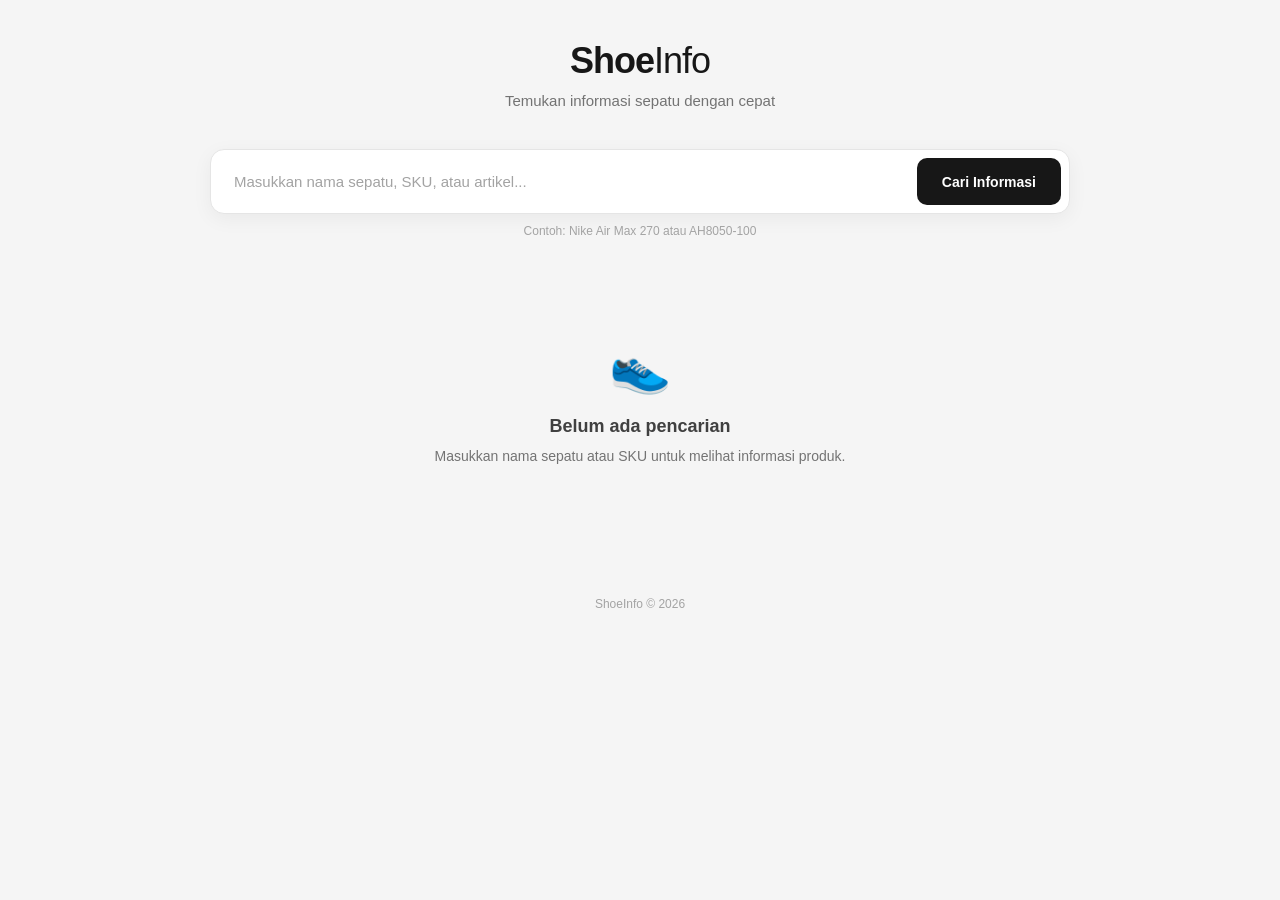
==== index.html @ 2fcb864f "Add AI search suggestions UI" ====
<!DOCTYPE html>
<html lang="id">
<head>
    <meta charset="UTF-8">

    <meta
        name="viewport"
        content="width=device-width, initial-scale=1.0"
    >

    <title>ShoeInfo - Informasi Sepatu</title>

    <link
        rel="stylesheet"
        href="style.css"
    >
</head>

<body>

    <main class="container">

        <!-- Header -->
        <header class="header">

            <div class="logo">
                Shoe<span>Info</span>
            </div>

            <p class="subtitle">
                Temukan informasi sepatu dengan cepat
            </p>

        </header>


        <!-- Search Section -->
        <section class="search-section">

            <div class="search-box">

                <input
                    type="text"
                    id="shoeInput"
                    placeholder="Masukkan nama sepatu, SKU, atau artikel..."
                    autocomplete="off"
                >

                <button
                    id="searchButton"
                    type="button"
                >
                    Cari Informasi
                </button>

            </div>


            <!-- Search Suggestions -->
            <div
                id="suggestionsSection"
                class="suggestions-section hidden"
            >

                <p class="suggestions-title">
                    Rekomendasi pencarian
                </p>

                <div
                    id="suggestionsList"
                    class="suggestions-list"
                >
                </div>

            </div>


            <p class="search-hint">
                Contoh: Nike Air Max 270 atau AH8050-100
            </p>

        </section>


        <!-- Loading -->
        <div
            id="loading"
            class="loading hidden"
        >

            <div class="spinner"></div>

            <p>
                Mencari informasi...
            </p>

        </div>


        <!-- Result -->
        <section
            id="resultSection"
            class="result-section hidden"
        >

            <!-- Product Title -->
            <div class="product-header">

                <p class="result-label">
                    HASIL PENCARIAN
                </p>

                <h1 id="productName">
                    -
                </h1>

            </div>


            <!-- Keunggulan -->
            <article class="info-card">

                <div class="card-icon">
                    ★
                </div>

                <div class="card-content">

                    <h2>
                        Keunggulan
                    </h2>

                    <ul id="advantages">
                    </ul>

                </div>

            </article>


            <!-- Bahan -->
            <article class="info-card">

                <div class="card-icon">
                    ◈
                </div>

                <div class="card-content">

                    <h2>
                        Bahan
                    </h2>

                    <ul id="materials">
                    </ul>

                </div>

            </article>


            <!-- Fungsi -->
            <article class="info-card">

                <div class="card-icon">
                    ◎
                </div>

                <div class="card-content">

                    <h2>
                        Fungsi
                    </h2>

                    <ul id="functions">
                    </ul>

                </div>

            </article>


            <!-- Source -->
            <div class="source-info">

                <span>
                    ⓘ
                </span>

                <p>
                    Informasi produk dapat berasal dari database ShoeInfo
                    atau dibuat menggunakan AI Gemini ketika informasi
                    belum tersedia di database.
                </p>

            </div>

        </section>


        <!-- Empty State -->
        <section
            id="emptyState"
            class="empty-state"
        >

            <div class="empty-icon">
                👟
            </div>

            <h2>
                Belum ada pencarian
            </h2>

            <p>
                Masukkan nama sepatu atau SKU untuk melihat
                informasi produk.
            </p>

        </section>


        <!-- Footer -->
        <footer class="footer">

            <p>
                ShoeInfo © 2026
            </p>

        </footer>

    </main>


    <script src="script.js"></script>

</body>
</html>
---- style.css ----
/* ================================
   RESET
================================ */

* {
    margin: 0;
    padding: 0;
    box-sizing: border-box;
}


/* ================================
   BODY
================================ */

body {
    font-family: Arial, Helvetica, sans-serif;

    background: #f5f5f5;

    color: #171717;

    min-height: 100vh;
}


/* ================================
   CONTAINER
================================ */

.container {
    width: 100%;
    max-width: 900px;

    margin: 0 auto;

    padding: 40px 20px;
}


/* ================================
   HEADER
================================ */

.header {
    text-align: center;

    margin-bottom: 40px;
}


.logo {
    font-size: 36px;

    font-weight: 800;

    letter-spacing: -1px;
}


.logo span {
    font-weight: 400;
}


.subtitle {
    margin-top: 10px;

    color: #737373;

    font-size: 15px;
}


/* ================================
   SEARCH
================================ */

.search-section {
    margin-bottom: 30px;
}


.search-box {
    display: flex;

    gap: 10px;

    background: white;

    padding: 8px;

    border-radius: 14px;

    border: 1px solid #e5e5e5;

    box-shadow: 0 5px 20px rgba(0, 0, 0, 0.05);
}


.search-box input {
    flex: 1;

    border: none;

    outline: none;

    padding: 15px;

    font-size: 15px;

    background: transparent;

    color: #171717;
}


.search-box input::placeholder {
    color: #a3a3a3;
}


.search-box button {
    border: none;

    background: #171717;

    color: white;

    padding: 0 25px;

    border-radius: 10px;

    font-size: 14px;

    font-weight: 600;

    cursor: pointer;

    transition: 0.2s;
}


.search-box button:hover {
    background: #333333;
}


.search-box button:active {
    transform: scale(0.98);
}


.search-hint {
    text-align: center;

    margin-top: 10px;

    font-size: 12px;

    color: #a3a3a3;
}


/* ================================
   LOADING
================================ */

.loading {
    text-align: center;

    padding: 40px 0;

    color: #737373;
}


.spinner {
    width: 30px;

    height: 30px;

    border: 3px solid #e5e5e5;

    border-top: 3px solid #171717;

    border-radius: 50%;

    margin: 0 auto 15px;

    animation: spin 0.8s linear infinite;
}


@keyframes spin {

    from {
        transform: rotate(0deg);
    }

    to {
        transform: rotate(360deg);
    }

}


/* ================================
   RESULT
================================ */

.result-section {
    margin-top: 30px;
}


.product-header {
    margin-bottom: 20px;

    padding: 10px 5px;
}


.result-label {
    font-size: 11px;

    font-weight: 700;

    letter-spacing: 1px;

    color: #737373;

    margin-bottom: 8px;
}


.product-header h1 {
    font-size: 28px;

    line-height: 1.2;
}


/* ================================
   INFO CARD
================================ */

.info-card {
    display: flex;

    gap: 20px;

    background: white;

    border: 1px solid #e5e5e5;

    border-radius: 16px;

    padding: 25px;

    margin-bottom: 15px;

    box-shadow: 0 4px 15px rgba(0, 0, 0, 0.04);
}


.card-icon {
    flex-shrink: 0;

    width: 45px;

    height: 45px;

    display: flex;

    align-items: center;

    justify-content: center;

    border-radius: 12px;

    background: #f5f5f5;

    font-size: 20px;
}


.card-content {
    flex: 1;
}


.card-content h2 {
    font-size: 18px;

    margin-bottom: 15px;
}


.card-content ul {
    list-style: none;
}


.card-content li {
    position: relative;

    padding-left: 20px;

    margin-bottom: 10px;

    color: #525252;

    line-height: 1.6;

    font-size: 14px;
}


.card-content li::before {
    content: "•";

    position: absolute;

    left: 0;

    color: #171717;

    font-weight: bold;
}


/* ================================
   SOURCE INFO
================================ */

.source-info {
    display: flex;

    gap: 10px;

    align-items: flex-start;

    margin-top: 20px;

    padding: 15px;

    border-radius: 10px;

    background: #fafafa;

    color: #737373;

    font-size: 12px;

    line-height: 1.5;
}


/* ================================
   EMPTY STATE
================================ */

.empty-state {
    text-align: center;

    padding: 70px 20px;

    color: #737373;
}


.empty-icon {
    font-size: 50px;

    margin-bottom: 20px;
}


.empty-state h2 {
    font-size: 18px;

    color: #404040;

    margin-bottom: 8px;
}


.empty-state p {
    font-size: 14px;

    line-height: 1.6;
}


/* ================================
   FOOTER
================================ */

.footer {
    text-align: center;

    margin-top: 60px;

    color: #a3a3a3;

    font-size: 12px;
}


/* ================================
   UTILITY
================================ */

.hidden {
    display: none !important;
}


/* ================================
   RESPONSIVE
================================ */

@media (max-width: 600px) {

    .container {
        padding: 25px 15px;
    }


    .logo {
        font-size: 30px;
    }


    .search-box {
        flex-direction: column;

        padding: 8px;
    }


    .search-box input {
        padding: 14px 12px;
    }


    .search-box button {
        height: 48px;

        width: 100%;
    }


    .info-card {
        padding: 20px;

        gap: 15px;
    }


    .card-icon {
        width: 40px;

        height: 40px;
    }


    .product-header h1 {
        font-size: 24px;
    }

}
/* ================================
   SEARCH SUGGESTIONS
================================ */

.suggestions {
    background: white;

    border: 1px solid #e5e5e5;

    border-radius: 14px;

    margin-top: 8px;

    padding: 8px;

    box-shadow: 0 8px 25px rgba(0, 0, 0, 0.06);
}


.suggestion-title {
    padding: 10px 12px 8px;

    font-size: 12px;

    font-weight: 600;

    color: #737373;
}


.suggestion-item {
    width: 100%;

    display: block;

    text-align: left;

    border: none;

    background: transparent;

    padding: 12px;

    border-radius: 10px;

    font-size: 14px;

    color: #171717;

    cursor: pointer;

    transition: 0.2s;
}


.suggestion-item:hover {
    background: #f5f5f5;
}


.suggestion-item:active {
    transform: scale(0.99);
}
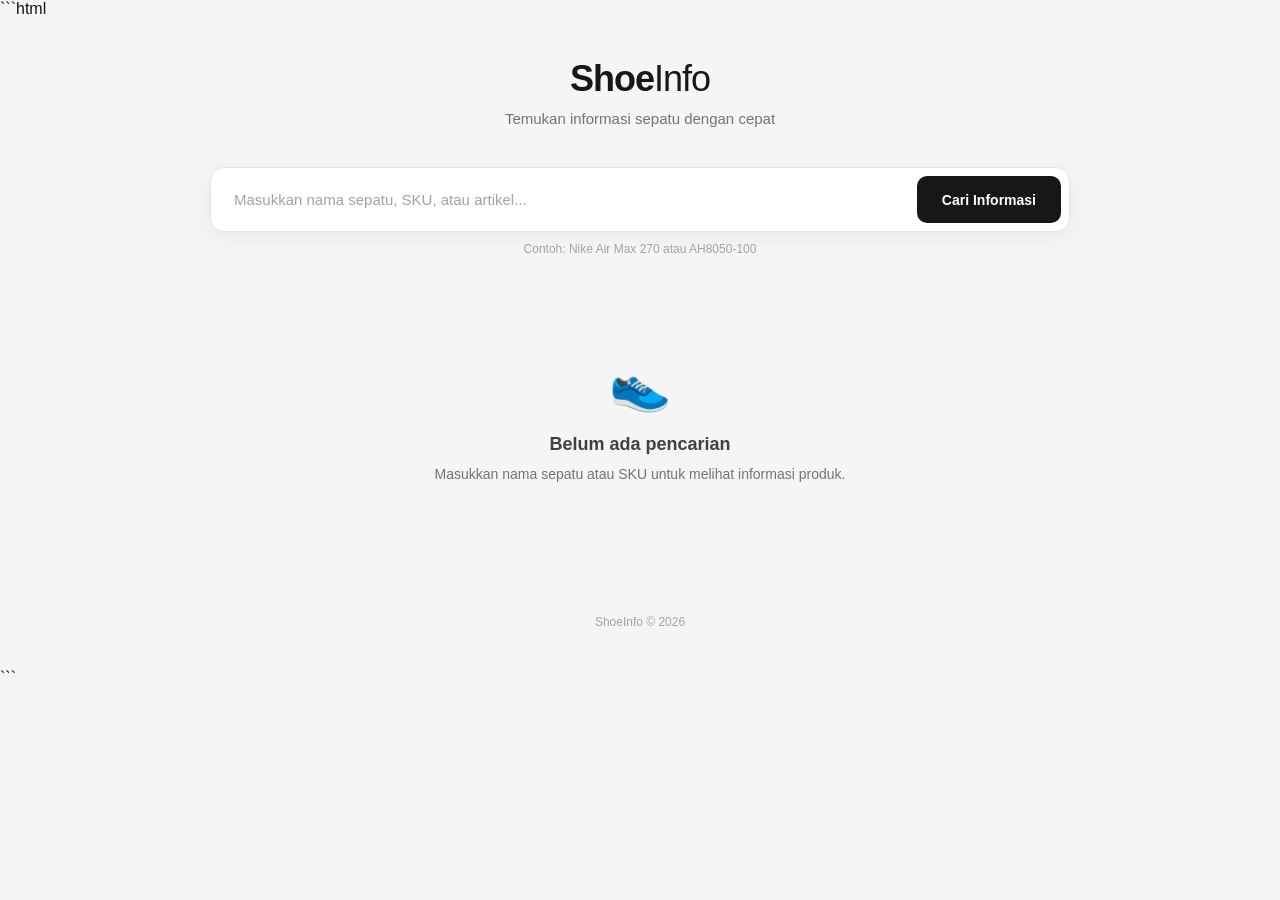
==== commit cb9c6ddb: "Update search suggestions layout" ====
--- a/index.html
+++ b/index.html
@@ -1,6 +1,9 @@
+```html
 <!DOCTYPE html>
 <html lang="id">
+
 <head>
+
     <meta charset="UTF-8">
 
     <meta
@@ -14,13 +17,19 @@
         rel="stylesheet"
         href="style.css"
     >
+
 </head>
 
+
 <body>
 
     <main class="container">
 
-        <!-- Header -->
+
+        <!-- ================================
+             HEADER
+        ================================= -->
+
         <header class="header">
 
             <div class="logo">
@@ -34,8 +43,13 @@
         </header>
 
 
-        <!-- Search Section -->
+        <!-- ================================
+             SEARCH SECTION
+        ================================= -->
+
         <section class="search-section">
+
+            <!-- SEARCH BOX -->
 
             <div class="search-box">
 
@@ -56,24 +70,19 @@
             </div>
 
 
-            <!-- Search Suggestions -->
+            <!-- ================================
+                 SEARCH SUGGESTIONS
+                 Digunakan oleh script.js
+            ================================= -->
+
             <div
-                id="suggestionsSection"
-                class="suggestions-section hidden"
+                id="suggestions"
+                class="suggestions hidden"
             >
-
-                <p class="suggestions-title">
-                    Rekomendasi pencarian
-                </p>
-
-                <div
-                    id="suggestionsList"
-                    class="suggestions-list"
-                >
-                </div>
-
-            </div>
-
+            </div>
+
+
+            <!-- SEARCH HINT -->
 
             <p class="search-hint">
                 Contoh: Nike Air Max 270 atau AH8050-100
@@ -82,7 +91,10 @@
         </section>
 
 
-        <!-- Loading -->
+        <!-- ================================
+             LOADING
+        ================================= -->
+
         <div
             id="loading"
             class="loading hidden"
@@ -97,13 +109,18 @@
         </div>
 
 
-        <!-- Result -->
+        <!-- ================================
+             RESULT SECTION
+        ================================= -->
+
         <section
             id="resultSection"
             class="result-section hidden"
         >
 
-            <!-- Product Title -->
+
+            <!-- PRODUCT TITLE -->
+
             <div class="product-header">
 
                 <p class="result-label">
@@ -117,7 +134,10 @@
             </div>
 
 
-            <!-- Keunggulan -->
+            <!-- ================================
+                 KEUNGGULAN
+            ================================= -->
+
             <article class="info-card">
 
                 <div class="card-icon">
@@ -138,7 +158,10 @@
             </article>
 
 
-            <!-- Bahan -->
+            <!-- ================================
+                 BAHAN
+            ================================= -->
+
             <article class="info-card">
 
                 <div class="card-icon">
@@ -159,7 +182,10 @@
             </article>
 
 
-            <!-- Fungsi -->
+            <!-- ================================
+                 FUNGSI
+            ================================= -->
+
             <article class="info-card">
 
                 <div class="card-icon">
@@ -180,7 +206,10 @@
             </article>
 
 
-            <!-- Source -->
+            <!-- ================================
+                 SOURCE INFO
+            ================================= -->
+
             <div class="source-info">
 
                 <span>
@@ -189,16 +218,20 @@
 
                 <p>
                     Informasi produk dapat berasal dari database ShoeInfo
-                    atau dibuat menggunakan AI Gemini ketika informasi
-                    belum tersedia di database.
+                    atau dibuat menggunakan AI Gemini apabila informasi
+                    produk belum tersedia di database.
                 </p>
 
             </div>
 
+
         </section>
 
 
-        <!-- Empty State -->
+        <!-- ================================
+             EMPTY STATE
+        ================================= -->
+
         <section
             id="emptyState"
             class="empty-state"
@@ -220,7 +253,10 @@
         </section>
 
 
-        <!-- Footer -->
+        <!-- ================================
+             FOOTER
+        ================================= -->
+
         <footer class="footer">
 
             <p>
@@ -229,10 +265,15 @@
 
         </footer>
 
+
     </main>
 
 
+    <!-- JAVASCRIPT -->
+
     <script src="script.js"></script>
 
 </body>
-</html>+
+</html>
+```
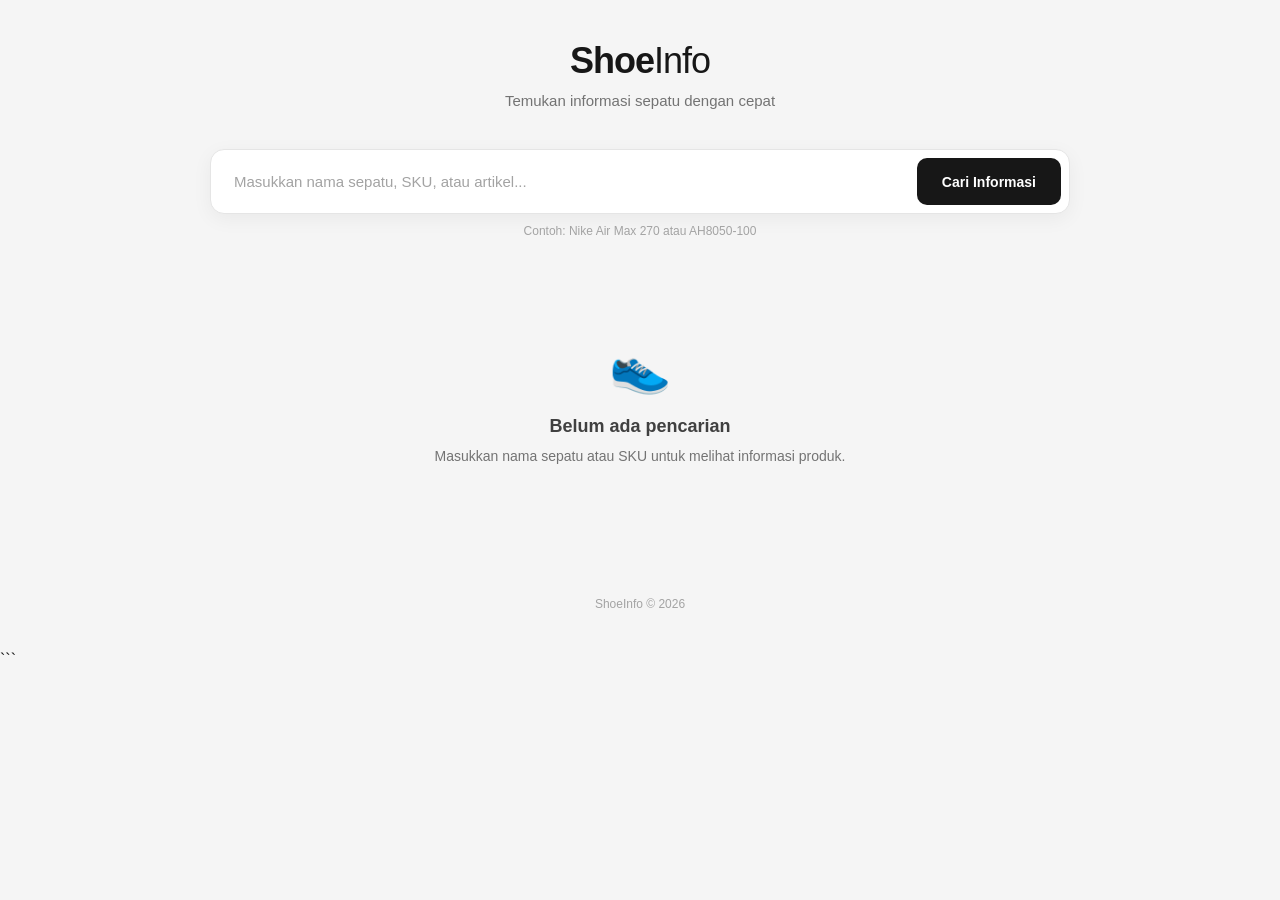
==== commit 9db5abc0: "Fix stray html text" ====
--- a/index.html
+++ b/index.html
@@ -1,4 +1,3 @@
-```html
 <!DOCTYPE html>
 <html lang="id">
 
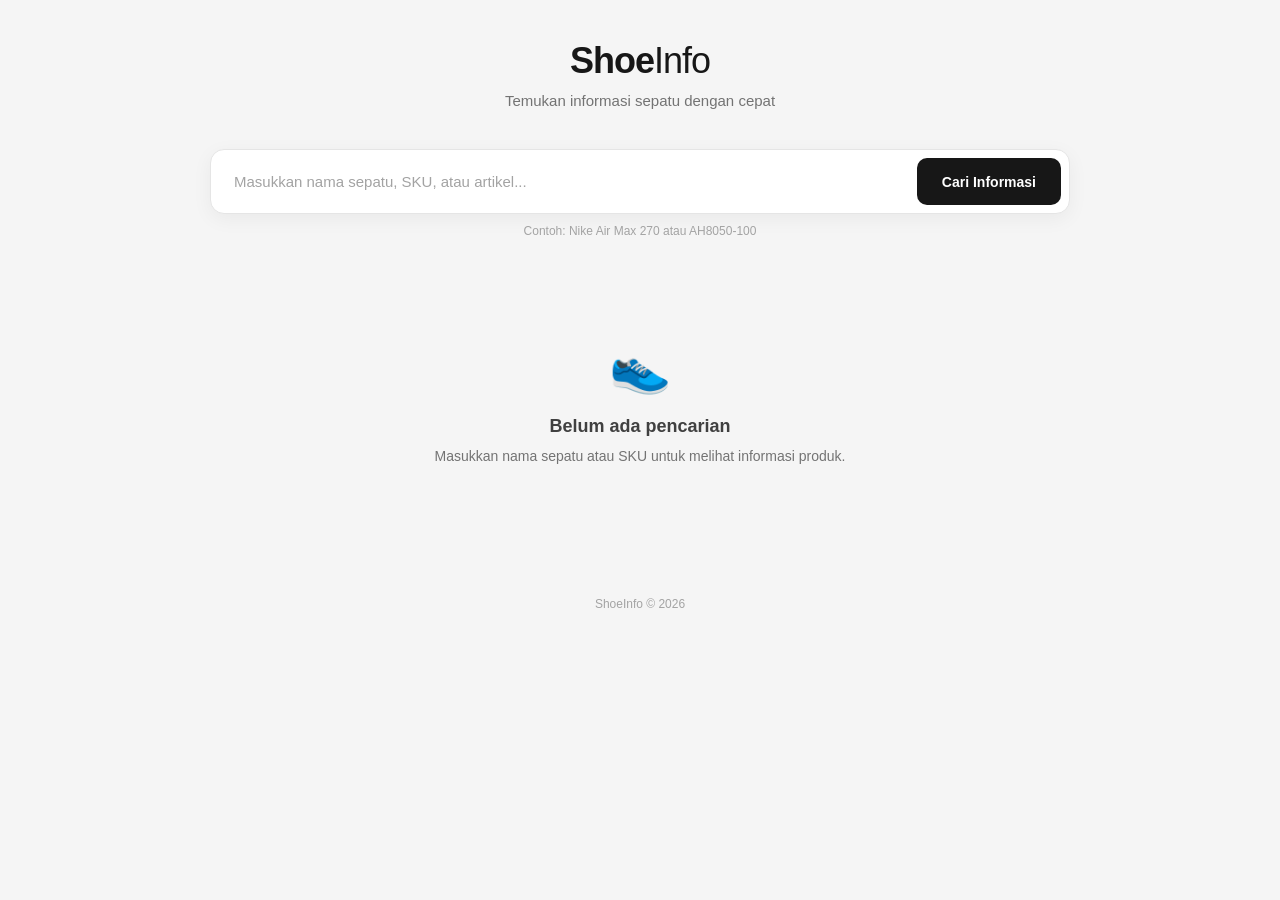
==== commit afb097b0: "Add EAN barcode auto search" ====
--- a/index.html
+++ b/index.html
@@ -47,6 +47,7 @@
         ================================= -->
 
         <section class="search-section">
+
 
             <!-- SEARCH BOX -->
 
@@ -130,6 +131,30 @@
                     -
                 </h1>
 
+
+                <!-- ================================
+                     TIPE DAN KATEGORI
+                ================================= -->
+
+                <div
+                    id="productLabels"
+                    class="product-labels hidden"
+                >
+
+                    <span
+                        id="shoeTypeLabel"
+                        class="product-badge"
+                    >
+                    </span>
+
+                    <span
+                        id="categoryLabel"
+                        class="product-badge"
+                    >
+                    </span>
+
+                </div>
+
             </div>
 
 
@@ -198,6 +223,33 @@
                     </h2>
 
                     <ul id="functions">
+                    </ul>
+
+                </div>
+
+            </article>
+
+
+            <!-- ================================
+                 TEKNOLOGI
+            ================================= -->
+
+            <article
+                id="technologiesCard"
+                class="info-card hidden"
+            >
+
+                <div class="card-icon">
+                    ⚙
+                </div>
+
+                <div class="card-content">
+
+                    <h2>
+                        Teknologi
+                    </h2>
+
+                    <ul id="technologies">
                     </ul>
 
                 </div>
@@ -274,5 +326,4 @@
 
 </body>
 
-</html>
-```
+</html>
--- a/style.css
+++ b/style.css
@@ -533,4 +533,57 @@
 
 .suggestion-item:active {
     transform: scale(0.99);
+}
+
+/* =====================================
+   BADGE TIPE DAN KATEGORI
+===================================== */
+
+.product-labels {
+    display: flex;
+    flex-wrap: wrap;
+    gap: 10px;
+    margin-top: 14px;
+}
+
+.product-badge {
+    display: inline-flex;
+    align-items: center;
+
+    padding: 8px 14px;
+
+    border-radius: 999px;
+
+    background: rgba(37, 99, 235, 0.1);
+
+    border: 1px solid rgba(37, 99, 235, 0.25);
+
+    color: #2563eb;
+
+    font-size: 13px;
+    font-weight: 600;
+
+    line-height: 1;
+}
+
+/* Sembunyikan badge yang tidak memiliki data */
+
+.product-badge.hidden {
+    display: none;
+}
+
+
+/* RESPONSIVE */
+
+@media (max-width: 480px) {
+
+    .product-labels {
+        gap: 8px;
+    }
+
+    .product-badge {
+        padding: 7px 12px;
+        font-size: 12px;
+    }
+
 }
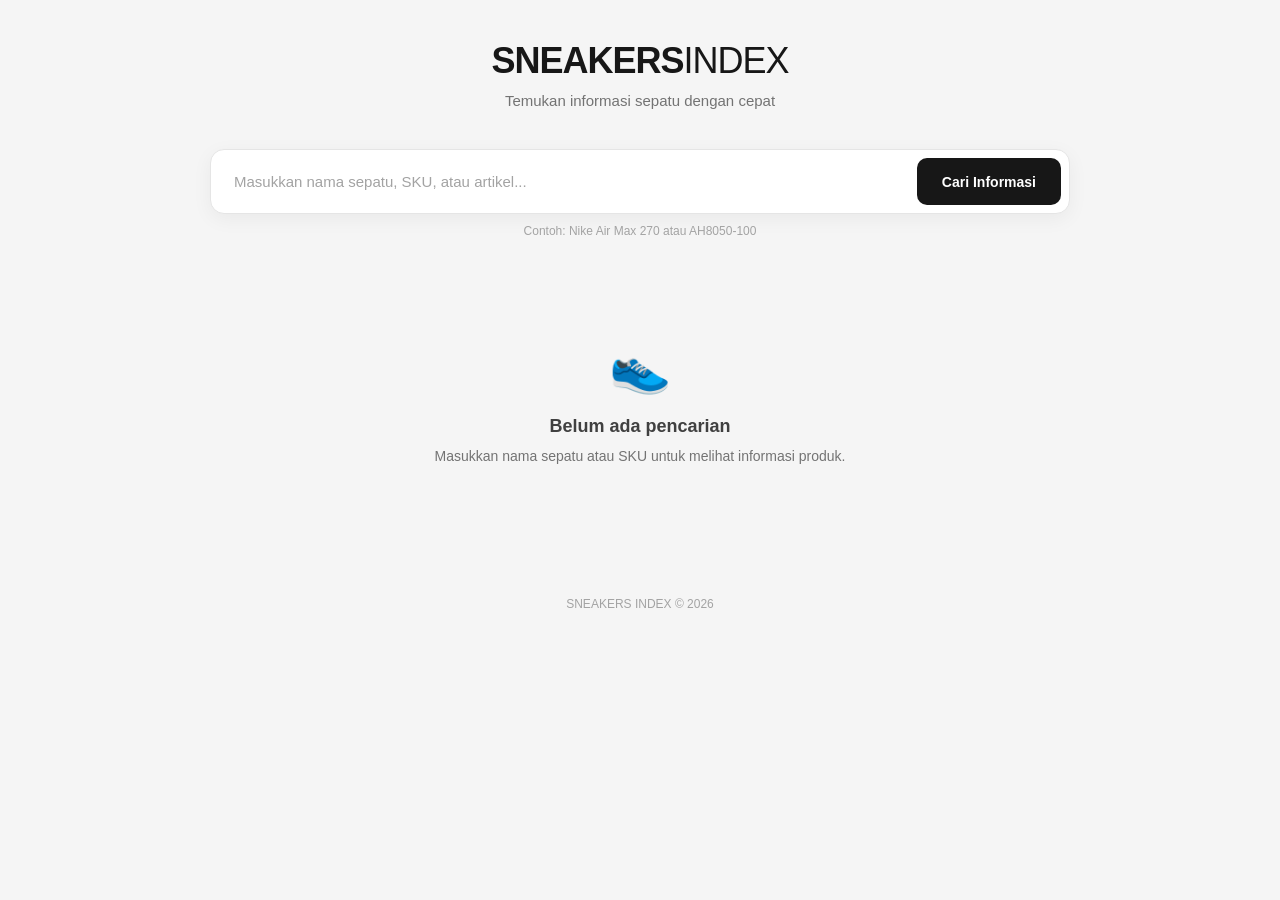
==== commit 27c738b5: "Rebrand ShoeInfo to Sneakers Index" ====
--- a/index.html
+++ b/index.html
@@ -10,7 +10,7 @@
         content="width=device-width, initial-scale=1.0"
     >
 
-    <title>ShoeInfo - Informasi Sepatu</title>
+    <title>SNEAKERS INDEX - Informasi Database Sneakers</title>
 
     <link
         rel="stylesheet"
@@ -32,7 +32,7 @@
         <header class="header">
 
             <div class="logo">
-                Shoe<span>Info</span>
+                SNEAKERS<span>INDEX</span>
             </div>
 
             <p class="subtitle">
@@ -131,6 +131,7 @@
                     -
                 </h1>
 
+                <div id="productColorway" class="product-colorway hidden"></div>
 
                 <!-- ================================
                      TIPE DAN KATEGORI
@@ -268,7 +269,7 @@
                 </span>
 
                 <p>
-                    Informasi produk dapat berasal dari database ShoeInfo
+                    Informasi produk dapat berasal dari database S
                     atau dibuat menggunakan AI Gemini apabila informasi
                     produk belum tersedia di database.
                 </p>
@@ -311,7 +312,7 @@
         <footer class="footer">
 
             <p>
-                ShoeInfo © 2026
+                SNEAKERS INDEX © 2026
             </p>
 
         </footer>
--- a/style.css
+++ b/style.css
@@ -586,4 +586,11 @@
         font-size: 12px;
     }
 
-}+}
+.product-colorway {
+    margin-top: 6px;
+    margin-bottom: 14px;
+    font-size: 0.9rem;
+    color: #666;
+    font-weight: 500;
+}
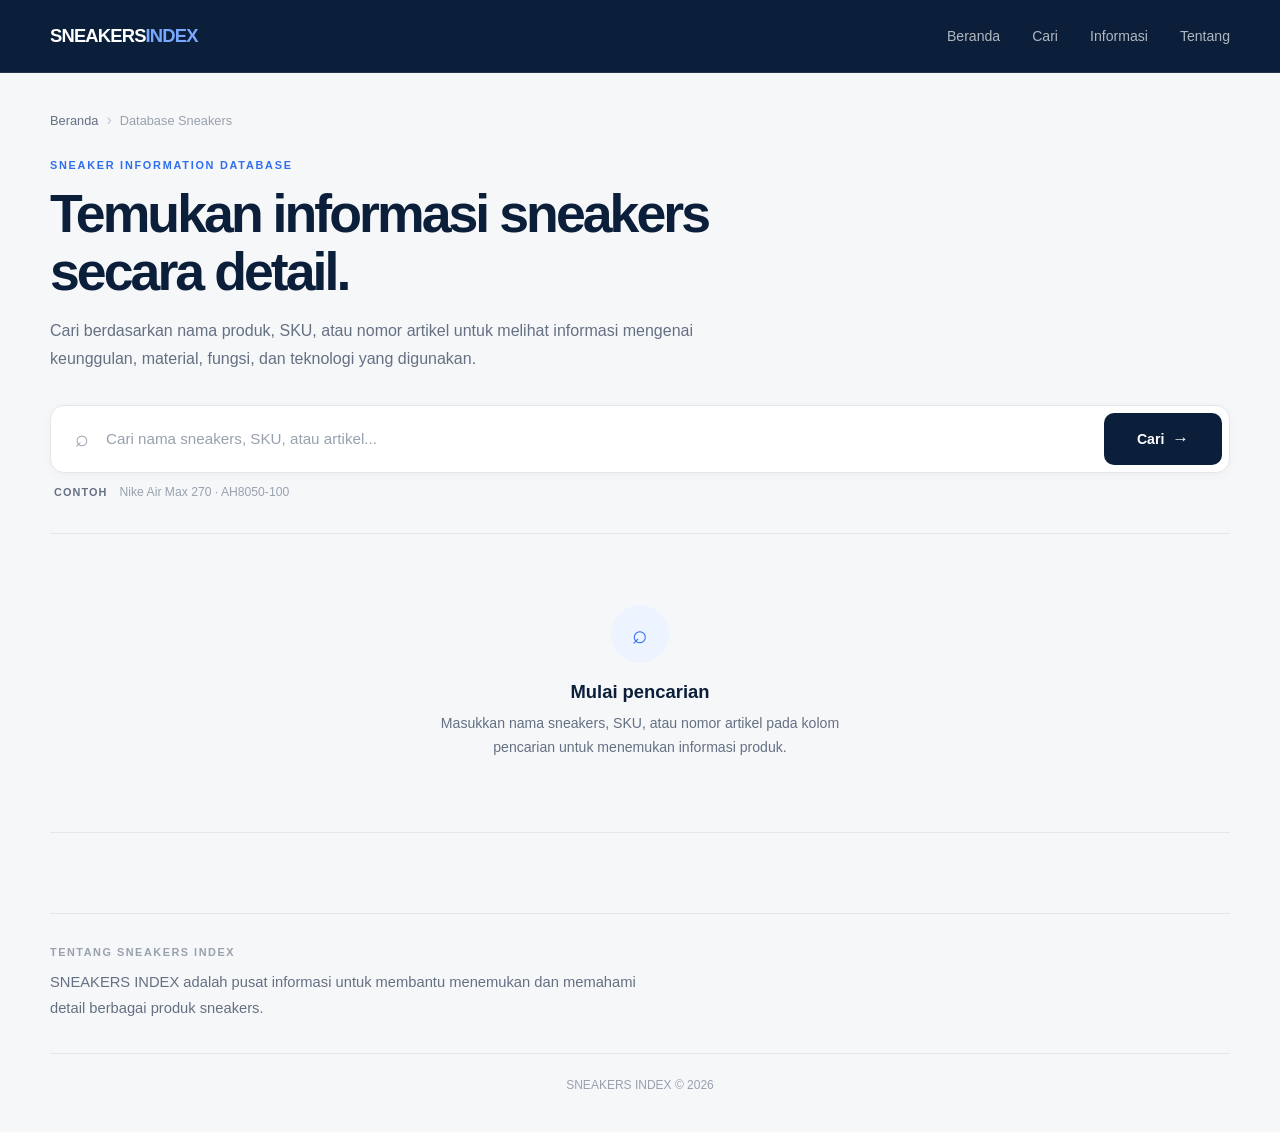
==== commit 7e6f2c16: "Fix sidebar accordion behavior" ====
--- a/index.html
+++ b/index.html
@@ -1,3 +1,4 @@
+
 <!DOCTYPE html>
 <html lang="id">
 
@@ -10,7 +11,14 @@
         content="width=device-width, initial-scale=1.0"
     >
 
-    <title>SNEAKERS INDEX - Informasi Database Sneakers</title>
+    <meta
+        name="description"
+        content="SNEAKERS INDEX - Pusat informasi dan database sneakers."
+    >
+
+    <title>
+        SNEAKERS INDEX - Database Informasi Sneakers
+    </title>
 
     <link
         rel="stylesheet"
@@ -22,58 +30,162 @@
 
 <body>
 
-    <main class="container">
-
-
-        <!-- ================================
-             HEADER
-        ================================= -->
-
-        <header class="header">
-
-            <div class="logo">
+
+    <!-- =========================================
+         NAVIGATION
+    ========================================== -->
+
+    <nav class="navbar">
+
+        <div class="nav-container">
+
+
+            <!-- LOGO -->
+
+            <a
+                href="#"
+                class="nav-logo"
+            >
                 SNEAKERS<span>INDEX</span>
+            </a>
+
+
+            <!-- DESKTOP NAVIGATION -->
+
+            <div class="nav-links">
+
+                <a href="#home">
+                    Beranda
+                </a>
+
+                <a href="#searchSection">
+                    Cari
+                </a>
+
+                <a href="#resultSection">
+                    Informasi
+                </a>
+
+                <a href="#about">
+                    Tentang
+                </a>
+
             </div>
 
-            <p class="subtitle">
-                Temukan informasi sepatu dengan cepat
+
+            <!-- MOBILE MENU BUTTON -->
+
+            <button
+                id="menuButton"
+                class="menu-button"
+                type="button"
+                aria-label="Buka menu navigasi"
+                aria-expanded="false"
+            >
+                ☰
+            </button>
+
+
+        </div>
+
+    </nav>
+
+
+    <!-- =========================================
+         MAIN CONTAINER
+    ========================================== -->
+
+    <main
+        id="home"
+        class="container"
+    >
+
+
+        <!-- =====================================
+             BREADCRUMB
+        ====================================== -->
+
+        <div class="breadcrumb">
+
+            <span>
+                Beranda
+            </span>
+
+            <span class="breadcrumb-separator">
+                ›
+            </span>
+
+            <span>
+                Database Sneakers
+            </span>
+
+        </div>
+
+
+        <!-- =====================================
+             HERO / INTRODUCTION
+        ====================================== -->
+
+        <header class="hero">
+
+            <p class="hero-label">
+                SNEAKER INFORMATION DATABASE
+            </p>
+
+            <h1>
+                Temukan informasi sneakers secara detail.
+            </h1>
+
+            <p class="hero-description">
+                Cari berdasarkan nama produk, SKU, atau nomor artikel
+                untuk melihat informasi mengenai keunggulan, material,
+                fungsi, dan teknologi yang digunakan.
             </p>
 
         </header>
 
 
-        <!-- ================================
+        <!-- =====================================
              SEARCH SECTION
-        ================================= -->
-
-        <section class="search-section">
+        ====================================== -->
+
+        <section
+            id="searchSection"
+            class="search-section"
+            aria-label="Pencarian sneakers"
+        >
 
 
             <!-- SEARCH BOX -->
 
             <div class="search-box">
+
+                <div class="search-icon">
+                    ⌕
+                </div>
 
                 <input
                     type="text"
                     id="shoeInput"
-                    placeholder="Masukkan nama sepatu, SKU, atau artikel..."
+                    placeholder="Cari nama sneakers, SKU, atau artikel..."
                     autocomplete="off"
+                    aria-label="Cari sneakers berdasarkan nama atau SKU"
                 >
 
                 <button
                     id="searchButton"
                     type="button"
                 >
-                    Cari Informasi
+                    Cari
+                    <span>
+                        →
+                    </span>
                 </button>
 
             </div>
 
 
-            <!-- ================================
-                 SEARCH SUGGESTIONS
-                 Digunakan oleh script.js
-            ================================= -->
+            <!-- SEARCH SUGGESTIONS -->
 
             <div
                 id="suggestions"
@@ -85,15 +197,22 @@
             <!-- SEARCH HINT -->
 
             <p class="search-hint">
-                Contoh: Nike Air Max 270 atau AH8050-100
-            </p>
+
+                <span>
+                    CONTOH
+                </span>
+
+                Nike Air Max 270 · AH8050-100
+
+            </p>
+
 
         </section>
 
 
-        <!-- ================================
+        <!-- =====================================
              LOADING
-        ================================= -->
+        ====================================== -->
 
         <div
             id="loading"
@@ -103,186 +222,15 @@
             <div class="spinner"></div>
 
             <p>
-                Mencari informasi...
+                Sedang mencari informasi sneakers...
             </p>
 
         </div>
 
 
-        <!-- ================================
-             RESULT SECTION
-        ================================= -->
-
-        <section
-            id="resultSection"
-            class="result-section hidden"
-        >
-
-
-            <!-- PRODUCT TITLE -->
-
-            <div class="product-header">
-
-                <p class="result-label">
-                    HASIL PENCARIAN
-                </p>
-
-                <h1 id="productName">
-                    -
-                </h1>
-
-                <div id="productColorway" class="product-colorway hidden"></div>
-
-                <!-- ================================
-                     TIPE DAN KATEGORI
-                ================================= -->
-
-                <div
-                    id="productLabels"
-                    class="product-labels hidden"
-                >
-
-                    <span
-                        id="shoeTypeLabel"
-                        class="product-badge"
-                    >
-                    </span>
-
-                    <span
-                        id="categoryLabel"
-                        class="product-badge"
-                    >
-                    </span>
-
-                </div>
-
-            </div>
-
-
-            <!-- ================================
-                 KEUNGGULAN
-            ================================= -->
-
-            <article class="info-card">
-
-                <div class="card-icon">
-                    ★
-                </div>
-
-                <div class="card-content">
-
-                    <h2>
-                        Keunggulan
-                    </h2>
-
-                    <ul id="advantages">
-                    </ul>
-
-                </div>
-
-            </article>
-
-
-            <!-- ================================
-                 BAHAN
-            ================================= -->
-
-            <article class="info-card">
-
-                <div class="card-icon">
-                    ◈
-                </div>
-
-                <div class="card-content">
-
-                    <h2>
-                        Bahan
-                    </h2>
-
-                    <ul id="materials">
-                    </ul>
-
-                </div>
-
-            </article>
-
-
-            <!-- ================================
-                 FUNGSI
-            ================================= -->
-
-            <article class="info-card">
-
-                <div class="card-icon">
-                    ◎
-                </div>
-
-                <div class="card-content">
-
-                    <h2>
-                        Fungsi
-                    </h2>
-
-                    <ul id="functions">
-                    </ul>
-
-                </div>
-
-            </article>
-
-
-            <!-- ================================
-                 TEKNOLOGI
-            ================================= -->
-
-            <article
-                id="technologiesCard"
-                class="info-card hidden"
-            >
-
-                <div class="card-icon">
-                    ⚙
-                </div>
-
-                <div class="card-content">
-
-                    <h2>
-                        Teknologi
-                    </h2>
-
-                    <ul id="technologies">
-                    </ul>
-
-                </div>
-
-            </article>
-
-
-            <!-- ================================
-                 SOURCE INFO
-            ================================= -->
-
-            <div class="source-info">
-
-                <span>
-                    ⓘ
-                </span>
-
-                <p>
-                    Informasi produk dapat berasal dari database S
-                    atau dibuat menggunakan AI Gemini apabila informasi
-                    produk belum tersedia di database.
-                </p>
-
-            </div>
-
-
-        </section>
-
-
-        <!-- ================================
+        <!-- =====================================
              EMPTY STATE
-        ================================= -->
+        ====================================== -->
 
         <section
             id="emptyState"
@@ -290,24 +238,360 @@
         >
 
             <div class="empty-icon">
-                👟
+                ⌕
             </div>
 
             <h2>
-                Belum ada pencarian
+                Mulai pencarian
             </h2>
 
             <p>
-                Masukkan nama sepatu atau SKU untuk melihat
-                informasi produk.
+                Masukkan nama sneakers, SKU, atau nomor artikel
+                pada kolom pencarian untuk menemukan informasi produk.
             </p>
 
         </section>
 
 
-        <!-- ================================
+        <!-- =====================================
+             RESULT SECTION
+        ====================================== -->
+
+        <section
+    id="resultSection"
+    class="result-section hidden"
+>
+
+    <!-- PRODUCT HEADER -->
+
+    <div class="product-header">
+
+        <p class="result-label">
+            HASIL PENCARIAN
+        </p>
+
+        <h1 id="productName">
+            -
+        </h1>
+
+        <div
+            id="productColorway"
+            class="product-colorway hidden"
+        >
+        </div>
+
+        <div
+            id="productLabels"
+            class="product-labels hidden"
+        >
+
+            <span
+                id="shoeTypeLabel"
+                class="product-badge"
+            >
+            </span>
+
+            <span
+                id="categoryLabel"
+                class="product-badge"
+            >
+            </span>
+
+        </div>
+
+    </div>
+
+
+    <!-- INFORMASI LAYOUT -->
+
+    <div class="information-layout">
+
+
+        <!-- SIDEBAR -->
+
+        <aside class="information-sidebar">
+
+            <p class="information-title">
+                INFORMASI
+            </p>
+
+            <button
+                class="info-nav active"
+                type="button"
+                data-target="advantagesAccordion"
+            >
+                Keunggulan
+            </button>
+
+            <button
+                class="info-nav"
+                type="button"
+                data-target="materialsAccordion"
+            >
+                Material
+            </button>
+
+            <button
+                class="info-nav"
+                type="button"
+                data-target="functionsAccordion"
+            >
+                Fungsi
+            </button>
+
+            <button
+                id="technologyNav"
+                class="info-nav hidden"
+                type="button"
+                data-target="technologiesAccordion"
+            >
+                Teknologi
+            </button>
+
+            <button
+                class="info-nav"
+                type="button"
+                data-target="sourceAccordion"
+            >
+                Sumber Informasi
+            </button>
+
+        </aside>
+
+
+        <!-- ACCORDION AREA -->
+
+        <div class="accordion-area">
+
+
+            <!-- KEUNGGULAN -->
+
+            <article
+                id="advantagesAccordion"
+                class="accordion-item open"
+            >
+
+                <button
+                    class="accordion-trigger"
+                    type="button"
+                    aria-expanded="true"
+                >
+
+                    <span>
+                        Keunggulan
+                    </span>
+
+                    <span class="accordion-arrow">
+                        ↓
+                    </span>
+
+                </button>
+
+                <div class="accordion-content">
+
+                    <div class="accordion-inner">
+
+                        <ul id="advantages">
+                        </ul>
+
+                    </div>
+
+                </div>
+
+            </article>
+
+
+            <!-- MATERIAL -->
+
+            <article
+                id="materialsAccordion"
+                class="accordion-item"
+            >
+
+                <button
+                    class="accordion-trigger"
+                    type="button"
+                    aria-expanded="false"
+                >
+
+                    <span>
+                        Material
+                    </span>
+
+                    <span class="accordion-arrow">
+                        ↓
+                    </span>
+
+                </button>
+
+                <div class="accordion-content">
+
+                    <div class="accordion-inner">
+
+                        <ul id="materials">
+                        </ul>
+
+                    </div>
+
+                </div>
+
+            </article>
+
+
+            <!-- FUNGSI -->
+
+            <article
+                id="functionsAccordion"
+                class="accordion-item"
+            >
+
+                <button
+                    class="accordion-trigger"
+                    type="button"
+                    aria-expanded="false"
+                >
+
+                    <span>
+                        Fungsi
+                    </span>
+
+                    <span class="accordion-arrow">
+                        ↓
+                    </span>
+
+                </button>
+
+                <div class="accordion-content">
+
+                    <div class="accordion-inner">
+
+                        <ul id="functions">
+                        </ul>
+
+                    </div>
+
+                </div>
+
+            </article>
+
+
+            <!-- TEKNOLOGI -->
+
+            <article
+                id="technologiesAccordion"
+                class="accordion-item hidden"
+            >
+
+                <button
+                    class="accordion-trigger"
+                    type="button"
+                    aria-expanded="false"
+                >
+
+                    <span>
+                        Teknologi
+                    </span>
+
+                    <span class="accordion-arrow">
+                        ↓
+                    </span>
+
+                </button>
+
+                <div class="accordion-content">
+
+                    <div class="accordion-inner">
+
+                        <ul id="technologies">
+                        </ul>
+
+                    </div>
+
+                </div>
+
+            </article>
+
+
+            <!-- SUMBER -->
+
+            <article
+                id="sourceAccordion"
+                class="accordion-item"
+            >
+
+                <button
+                    class="accordion-trigger"
+                    type="button"
+                    aria-expanded="false"
+                >
+
+                    <span>
+                        Sumber Informasi
+                    </span>
+
+                    <span class="accordion-arrow">
+                        ↓
+                    </span>
+
+                </button>
+
+                <div class="accordion-content">
+
+                    <div class="accordion-inner">
+
+                        <div class="source-info">
+
+                            <span>
+                                ⓘ
+                            </span>
+
+                            <p>
+                                Informasi produk dapat berasal dari
+                                database SNEAKERS INDEX atau dibuat
+                                menggunakan AI apabila informasi produk
+                                belum tersedia di database.
+                            </p>
+
+                        </div>
+
+                    </div>
+
+                </div>
+
+            </article>
+
+
+        </div>
+
+    </div>
+
+</section>
+
+
+        <!-- =====================================
+             ABOUT
+        ====================================== -->
+
+        <section
+            id="about"
+            class="about-section"
+        >
+
+            <p class="about-label">
+                TENTANG SNEAKERS INDEX
+            </p>
+
+            <p>
+                SNEAKERS INDEX adalah pusat informasi untuk membantu
+                menemukan dan memahami detail berbagai produk sneakers.
+            </p>
+
+        </section>
+
+
+        <!-- =====================================
              FOOTER
-        ================================= -->
+        ====================================== -->
 
         <footer class="footer">
 
@@ -321,10 +605,13 @@
     </main>
 
 
-    <!-- JAVASCRIPT -->
+    <!-- =====================================
+         JAVASCRIPT
+    ====================================== -->
 
     <script src="script.js"></script>
 
+
 </body>
 
 </html>
--- a/style.css
+++ b/style.css
@@ -1,596 +1,2680 @@
-/* ================================
+/* =========================================================
+   SNEAKERS INDEX
+   FINAL INFORMATION DATABASE UI
+========================================================= */
+
+
+/* =========================================================
+   ROOT
+========================================================= */
+
+:root {
+
+    --navy:
+        #0b1f3a;
+
+    --navy-dark:
+        #071629;
+
+    --navy-light:
+        #173b68;
+
+    --blue:
+        #2f6fed;
+
+    --blue-dark:
+        #245fd1;
+
+    --blue-light:
+        #edf4ff;
+
+    --white:
+        #ffffff;
+
+    --background:
+        #f6f7f9;
+
+    --surface:
+        #ffffff;
+
+    --surface-soft:
+        #fafbfc;
+
+    --border:
+        #e5e7eb;
+
+    --border-dark:
+        #d7dce3;
+
+    --text:
+        #172033;
+
+    --text-secondary:
+        #657083;
+
+    --text-light:
+        #98a1ae;
+
+    --radius-sm:
+        8px;
+
+    --radius:
+        14px;
+
+    --radius-lg:
+        20px;
+
+    --shadow-sm:
+        0 2px 8px rgba(15, 23, 42, 0.04);
+
+    --shadow:
+        0 12px 32px rgba(15, 23, 42, 0.07);
+
+}
+
+
+/* =========================================================
    RESET
-================================ */
+========================================================= */
 
 * {
-    margin: 0;
-    padding: 0;
-    box-sizing: border-box;
-}
-
-
-/* ================================
-   BODY
-================================ */
+
+    margin:
+        0;
+
+    padding:
+        0;
+
+    box-sizing:
+        border-box;
+
+}
+
+
+html {
+
+    scroll-behavior:
+        smooth;
+
+}
+
 
 body {
-    font-family: Arial, Helvetica, sans-serif;
-
-    background: #f5f5f5;
-
-    color: #171717;
-
-    min-height: 100vh;
-}
-
-
-/* ================================
-   CONTAINER
-================================ */
+
+    min-height:
+        100vh;
+
+    font-family:
+        Inter,
+        "Segoe UI",
+        Arial,
+        sans-serif;
+
+    color:
+        var(--text);
+
+    background:
+        var(--background);
+
+}
+
+
+/* =========================================================
+   NAVBAR
+========================================================= */
+
+.navbar {
+
+    position:
+        sticky;
+
+    top:
+        0;
+
+    z-index:
+        100;
+
+    width:
+        100%;
+
+    border-bottom:
+        1px solid rgba(255, 255, 255, 0.1);
+
+    background:
+        var(--navy);
+
+}
+
+
+.nav-container {
+
+    width:
+        min(100% - 48px, 1180px);
+
+    height:
+        72px;
+
+    margin:
+        0 auto;
+
+    display:
+        flex;
+
+    align-items:
+        center;
+
+    justify-content:
+        space-between;
+
+}
+
+
+/* =========================================================
+   LOGO
+========================================================= */
+
+.nav-logo {
+
+    text-decoration:
+        none;
+
+    color:
+        var(--white);
+
+    font-size:
+        1.15rem;
+
+    font-weight:
+        800;
+
+    letter-spacing:
+        -0.045em;
+
+}
+
+
+.nav-logo span {
+
+    color:
+        #78a9ff;
+
+}
+
+
+/* =========================================================
+   NAVIGATION LINKS
+========================================================= */
+
+.nav-links {
+
+    display:
+        flex;
+
+    align-items:
+        center;
+
+    gap:
+        32px;
+
+}
+
+
+.nav-links a {
+
+    position:
+        relative;
+
+    text-decoration:
+        none;
+
+    color:
+        rgba(255, 255, 255, 0.68);
+
+    font-size:
+        0.88rem;
+
+    font-weight:
+        500;
+
+    transition:
+        color 0.2s ease;
+
+}
+
+
+.nav-links a:hover {
+
+    color:
+        var(--white);
+
+}
+
+
+.nav-links a::after {
+
+    content:
+        "";
+
+    position:
+        absolute;
+
+    left:
+        0;
+
+    bottom:
+        -8px;
+
+    width:
+        100%;
+
+    height:
+        2px;
+
+    border-radius:
+        99px;
+
+    background:
+        var(--blue);
+
+    transform:
+        scaleX(0);
+
+    transition:
+        transform 0.2s ease;
+
+}
+
+
+.nav-links a:hover::after {
+
+    transform:
+        scaleX(1);
+
+}
+
+
+/* =========================================================
+   MOBILE MENU BUTTON
+========================================================= */
+
+.menu-button {
+
+    display:
+        none;
+
+    width:
+        42px;
+
+    height:
+        42px;
+
+    border:
+        1px solid rgba(255, 255, 255, 0.15);
+
+    border-radius:
+        var(--radius-sm);
+
+    background:
+        transparent;
+
+    color:
+        var(--white);
+
+    font-size:
+        1.2rem;
+
+    cursor:
+        pointer;
+
+}
+
+
+/* =========================================================
+   MAIN CONTAINER
+========================================================= */
 
 .container {
-    width: 100%;
-    max-width: 900px;
-
-    margin: 0 auto;
-
-    padding: 40px 20px;
-}
-
-
-/* ================================
-   HEADER
-================================ */
-
-.header {
-    text-align: center;
-
-    margin-bottom: 40px;
-}
-
-
-.logo {
-    font-size: 36px;
-
-    font-weight: 800;
-
-    letter-spacing: -1px;
-}
-
-
-.logo span {
-    font-weight: 400;
-}
-
-
-.subtitle {
-    margin-top: 10px;
-
-    color: #737373;
-
-    font-size: 15px;
-}
-
-
-/* ================================
-   SEARCH
-================================ */
+
+    width:
+        min(100% - 48px, 1180px);
+
+    margin:
+        0 auto;
+
+    padding:
+        38px 0 28px;
+
+}
+
+
+/* =========================================================
+   BREADCRUMB
+========================================================= */
+
+.breadcrumb {
+
+    display:
+        flex;
+
+    align-items:
+        center;
+
+    flex-wrap:
+        wrap;
+
+    gap:
+        8px;
+
+    margin-bottom:
+        30px;
+
+    color:
+        var(--text-light);
+
+    font-size:
+        0.8rem;
+
+}
+
+
+.breadcrumb span:first-child {
+
+    color:
+        var(--text-secondary);
+
+}
+
+
+.breadcrumb-separator {
+
+    color:
+        #c3c9d1;
+
+    font-size:
+        1rem;
+
+}
+
+
+/* =========================================================
+   HERO
+========================================================= */
+
+.hero {
+
+    max-width:
+        760px;
+
+    margin-bottom:
+        32px;
+
+}
+
+
+.hero-label {
+
+    margin-bottom:
+        14px;
+
+    color:
+        var(--blue);
+
+    font-size:
+        0.68rem;
+
+    font-weight:
+        800;
+
+    letter-spacing:
+        0.16em;
+
+}
+
+
+.hero h1 {
+
+    margin-bottom:
+        16px;
+
+    color:
+        var(--navy);
+
+    font-size:
+        clamp(2rem, 5vw, 3.35rem);
+
+    line-height:
+        1.08;
+
+    font-weight:
+        800;
+
+    letter-spacing:
+        -0.055em;
+
+}
+
+
+.hero-description {
+
+    max-width:
+        660px;
+
+    color:
+        var(--text-secondary);
+
+    font-size:
+        1rem;
+
+    line-height:
+        1.75;
+
+}
+
+
+/* =========================================================
+   SEARCH SECTION
+========================================================= */
 
 .search-section {
-    margin-bottom: 30px;
-}
-
+
+    position:
+        relative;
+
+    z-index:
+        20;
+
+    margin-bottom:
+        34px;
+
+}
+
+
+/* =========================================================
+   SEARCH BOX
+========================================================= */
 
 .search-box {
-    display: flex;
-
-    gap: 10px;
-
-    background: white;
-
-    padding: 8px;
-
-    border-radius: 14px;
-
-    border: 1px solid #e5e5e5;
-
-    box-shadow: 0 5px 20px rgba(0, 0, 0, 0.05);
+
+    display:
+        flex;
+
+    align-items:
+        center;
+
+    min-height:
+        68px;
+
+    padding:
+        7px;
+
+    border:
+        1px solid var(--border);
+
+    border-radius:
+        14px;
+
+    background:
+        var(--white);
+
+    box-shadow:
+        var(--shadow-sm);
+
+    transition:
+        border-color 0.2s ease,
+        box-shadow 0.2s ease;
+
+}
+
+
+.search-box:focus-within {
+
+    border-color:
+        rgba(47, 111, 237, 0.55);
+
+    box-shadow:
+        0 0 0 4px rgba(47, 111, 237, 0.08);
+
+}
+
+
+.search-icon {
+
+    display:
+        flex;
+
+    align-items:
+        center;
+
+    justify-content:
+        center;
+
+    width:
+        48px;
+
+    flex-shrink:
+        0;
+
+    color:
+        var(--text-light);
+
+    font-size:
+        1.45rem;
+
 }
 
 
 .search-box input {
-    flex: 1;
-
-    border: none;
-
-    outline: none;
-
-    padding: 15px;
-
-    font-size: 15px;
-
-    background: transparent;
-
-    color: #171717;
+
+    width:
+        100%;
+
+    min-width:
+        0;
+
+    height:
+        52px;
+
+    border:
+        none;
+
+    outline:
+        none;
+
+    background:
+        transparent;
+
+    color:
+        var(--text);
+
+    font-family:
+        inherit;
+
+    font-size:
+        0.95rem;
+
 }
 
 
 .search-box input::placeholder {
-    color: #a3a3a3;
+
+    color:
+        var(--text-light);
+
 }
 
 
 .search-box button {
-    border: none;
-
-    background: #171717;
-
-    color: white;
-
-    padding: 0 25px;
-
-    border-radius: 10px;
-
-    font-size: 14px;
-
-    font-weight: 600;
-
-    cursor: pointer;
-
-    transition: 0.2s;
+
+    display:
+        inline-flex;
+
+    align-items:
+        center;
+
+    justify-content:
+        center;
+
+    gap:
+        8px;
+
+    flex-shrink:
+        0;
+
+    min-width:
+        118px;
+
+    height:
+        52px;
+
+    padding:
+        0 20px;
+
+    border:
+        none;
+
+    border-radius:
+        10px;
+
+    background:
+        var(--navy);
+
+    color:
+        var(--white);
+
+    font-family:
+        inherit;
+
+    font-size:
+        0.88rem;
+
+    font-weight:
+        700;
+
+    cursor:
+        pointer;
+
+    transition:
+        transform 0.2s ease,
+        background 0.2s ease,
+        box-shadow 0.2s ease;
+
 }
 
 
 .search-box button:hover {
-    background: #333333;
+
+    background:
+        var(--navy-light);
+
+    transform:
+        translateY(-1px);
+
+    box-shadow:
+        0 8px 18px rgba(11, 31, 58, 0.18);
+
 }
 
 
 .search-box button:active {
-    transform: scale(0.98);
-}
-
+
+    transform:
+        translateY(0);
+
+}
+
+
+.search-box button span {
+
+    font-size:
+        1.05rem;
+
+}
+
+
+/* =========================================================
+   SEARCH HINT
+========================================================= */
 
 .search-hint {
-    text-align: center;
-
-    margin-top: 10px;
-
-    font-size: 12px;
-
-    color: #a3a3a3;
-}
-
-
-/* ================================
+
+    margin-top:
+        12px;
+
+    padding-left:
+        4px;
+
+    color:
+        var(--text-light);
+
+    font-size:
+        0.76rem;
+
+}
+
+
+.search-hint span {
+
+    margin-right:
+        8px;
+
+    color:
+        var(--text-secondary);
+
+    font-size:
+        0.68rem;
+
+    font-weight:
+        800;
+
+    letter-spacing:
+        0.1em;
+
+}
+
+
+/* =========================================================
+   SUGGESTIONS
+========================================================= */
+
+.suggestions {
+
+    position:
+        absolute;
+
+    top:
+        78px;
+
+    left:
+        0;
+
+    width:
+        100%;
+
+    max-height:
+        320px;
+
+    overflow-y:
+        auto;
+
+    padding:
+        8px;
+
+    border:
+        1px solid var(--border);
+
+    border-radius:
+        14px;
+
+    background:
+        var(--white);
+
+    box-shadow:
+        var(--shadow);
+
+}
+
+
+.suggestion-item {
+
+    padding:
+        13px 15px;
+
+    border-radius:
+        var(--radius-sm);
+
+    color:
+        var(--text);
+
+    font-size:
+        0.88rem;
+
+    cursor:
+        pointer;
+
+    transition:
+        background 0.15s ease;
+
+}
+
+
+.suggestion-item:hover {
+
+    background:
+        var(--blue-light);
+
+}
+
+
+/* =========================================================
    LOADING
-================================ */
+========================================================= */
 
 .loading {
-    text-align: center;
-
-    padding: 40px 0;
-
-    color: #737373;
+
+    display:
+        flex;
+
+    align-items:
+        center;
+
+    justify-content:
+        center;
+
+    flex-direction:
+        column;
+
+    gap:
+        14px;
+
+    min-height:
+        250px;
+
+    padding:
+        30px;
+
+    margin-bottom:
+        30px;
+
+    border:
+        1px solid var(--border);
+
+    border-radius:
+        var(--radius);
+
+    background:
+        var(--white);
+
+}
+
+
+.loading p {
+
+    color:
+        var(--text-secondary);
+
+    font-size:
+        0.9rem;
+
 }
 
 
 .spinner {
-    width: 30px;
-
-    height: 30px;
-
-    border: 3px solid #e5e5e5;
-
-    border-top: 3px solid #171717;
-
-    border-radius: 50%;
-
-    margin: 0 auto 15px;
-
-    animation: spin 0.8s linear infinite;
+
+    width:
+        38px;
+
+    height:
+        38px;
+
+    border:
+        3px solid #e7edf5;
+
+    border-top-color:
+        var(--blue);
+
+    border-radius:
+        50%;
+
+    animation:
+        spin 0.8s linear infinite;
+
 }
 
 
 @keyframes spin {
 
+    to {
+
+        transform:
+            rotate(360deg);
+
+    }
+
+}
+
+
+/* =========================================================
+   EMPTY STATE
+========================================================= */
+
+.empty-state {
+
+    display:
+        flex;
+
+    align-items:
+        center;
+
+    justify-content:
+        center;
+
+    flex-direction:
+        column;
+
+    min-height:
+        300px;
+
+    padding:
+        40px 24px;
+
+    text-align:
+        center;
+
+    border-top:
+        1px solid var(--border);
+
+    border-bottom:
+        1px solid var(--border);
+
+}
+
+
+.empty-icon {
+
+    display:
+        flex;
+
+    align-items:
+        center;
+
+    justify-content:
+        center;
+
+    width:
+        58px;
+
+    height:
+        58px;
+
+    margin-bottom:
+        18px;
+
+    border-radius:
+        50%;
+
+    background:
+        var(--blue-light);
+
+    color:
+        var(--blue);
+
+    font-size:
+        1.6rem;
+
+}
+
+
+.empty-state h2 {
+
+    margin-bottom:
+        9px;
+
+    color:
+        var(--navy);
+
+    font-size:
+        1.15rem;
+
+    font-weight:
+        750;
+
+}
+
+
+.empty-state p {
+
+    max-width:
+        430px;
+
+    color:
+        var(--text-secondary);
+
+    font-size:
+        0.88rem;
+
+    line-height:
+        1.7;
+
+}
+
+
+/* =========================================================
+   RESULT SECTION
+========================================================= */
+
+.result-section {
+
+    margin-top:
+        8px;
+
+    animation:
+        fadeUp 0.35s ease;
+
+}
+
+
+/* =========================================================
+   PRODUCT HEADER
+========================================================= */
+
+.product-header {
+
+    padding-bottom:
+        34px;
+
+    margin-bottom:
+        34px;
+
+    border-bottom:
+        1px solid var(--border);
+
+}
+
+
+.product-breadcrumb {
+
+    display:
+        flex;
+
+    flex-wrap:
+        wrap;
+
+    gap:
+        8px;
+
+    margin-bottom:
+        18px;
+
+    color:
+        var(--text-light);
+
+    font-size:
+        0.76rem;
+
+}
+
+
+.product-header h1 {
+
+    max-width:
+        900px;
+
+    margin-bottom:
+        10px;
+
+    color:
+        var(--navy);
+
+    font-size:
+        clamp(1.8rem, 4vw, 2.8rem);
+
+    line-height:
+        1.15;
+
+    font-weight:
+        800;
+
+    letter-spacing:
+        -0.045em;
+
+}
+
+
+.product-colorway {
+
+    margin-bottom:
+        16px;
+
+    color:
+        var(--text-secondary);
+
+    font-size:
+        0.95rem;
+
+}
+
+
+.product-labels {
+
+    display:
+        flex;
+
+    flex-wrap:
+        wrap;
+
+    gap:
+        8px;
+
+}
+
+
+.product-badge {
+
+    display:
+        inline-flex;
+
+    align-items:
+        center;
+
+    min-height:
+        30px;
+
+    padding:
+        5px 11px;
+
+    border:
+        1px solid #dce5f2;
+
+    border-radius:
+        999px;
+
+    background:
+        #f7faff;
+
+    color:
+        var(--navy-light);
+
+    font-size:
+        0.72rem;
+
+    font-weight:
+        700;
+
+}
+
+
+/* =========================================================
+   INFORMATION LAYOUT
+========================================================= */
+
+.information-layout {
+
+    display:
+        grid;
+
+    grid-template-columns:
+        210px minmax(0, 1fr);
+
+    gap:
+        58px;
+
+    align-items:
+        start;
+
+}
+
+
+/* =========================================================
+   SIDEBAR
+========================================================= */
+
+.info-sidebar {
+
+    position:
+        sticky;
+
+    top:
+        100px;
+
+}
+
+
+.sidebar-title {
+
+    margin-bottom:
+        16px;
+
+    color:
+        var(--text-light);
+
+    font-size:
+        0.66rem;
+
+    font-weight:
+        800;
+
+    letter-spacing:
+        0.14em;
+
+}
+
+
+.sidebar-navigation {
+
+    display:
+        flex;
+
+    flex-direction:
+        column;
+
+    gap:
+        4px;
+
+}
+
+
+.sidebar-link {
+
+    position:
+        relative;
+
+    padding:
+        9px 12px;
+
+    border-left:
+        2px solid transparent;
+
+    text-decoration:
+        none;
+
+    color:
+        var(--text-secondary);
+
+    font-size:
+        0.86rem;
+
+    font-weight:
+        500;
+
+    transition:
+        color 0.2s ease,
+        background 0.2s ease,
+        border-color 0.2s ease;
+
+}
+
+
+.sidebar-link:hover {
+
+    color:
+        var(--navy);
+
+    background:
+        var(--surface-soft);
+
+}
+
+
+.sidebar-link.active {
+
+    border-left-color:
+        var(--blue);
+
+    color:
+        var(--navy);
+
+    background:
+        var(--blue-light);
+
+    font-weight:
+        700;
+
+}
+
+
+/* =========================================================
+   INFORMATION CONTENT
+========================================================= */
+
+.information-content {
+
+    min-width:
+        0;
+
+}
+
+
+/* =========================================================
+   ACCORDION SECTION
+========================================================= */
+
+.accordion-section {
+
+    scroll-margin-top:
+        100px;
+
+    border-top:
+        1px solid var(--border);
+
+}
+
+
+.accordion-section:last-of-type {
+
+    border-bottom:
+        1px solid var(--border);
+
+}
+
+
+.accordion-header {
+
+    display:
+        flex;
+
+    align-items:
+        center;
+
+    justify-content:
+        space-between;
+
+    width:
+        100%;
+
+    min-height:
+        72px;
+
+    padding:
+        0;
+
+    border:
+        none;
+
+    background:
+        transparent;
+
+    color:
+        var(--navy);
+
+    font-family:
+        inherit;
+
+    font-size:
+        0.78rem;
+
+    font-weight:
+        800;
+
+    letter-spacing:
+        0.12em;
+
+    text-align:
+        left;
+
+    cursor:
+        pointer;
+
+}
+
+
+.accordion-arrow {
+
+    display:
+        flex;
+
+    align-items:
+        center;
+
+    justify-content:
+        center;
+
+    width:
+        30px;
+
+    height:
+        30px;
+
+    color:
+        var(--text-secondary);
+
+    font-size:
+        1rem;
+
+    transition:
+        transform 0.25s ease;
+
+}
+
+
+.accordion-header[aria-expanded="true"]
+.accordion-arrow {
+
+    transform:
+        rotate(180deg);
+
+}
+
+
+/* =========================================================
+   ACCORDION CONTENT
+========================================================= */
+
+.accordion-content {
+
+    display:
+        none;
+
+    padding:
+        0 0 28px;
+
+}
+
+
+.accordion-content.open {
+
+    display:
+        block;
+
+    animation:
+        accordionOpen 0.25s ease;
+
+}
+
+
+@keyframes accordionOpen {
+
     from {
-        transform: rotate(0deg);
+
+        opacity:
+            0;
+
+        transform:
+            translateY(-5px);
+
     }
 
     to {
-        transform: rotate(360deg);
-    }
-
-}
-
-
-/* ================================
-   RESULT
-================================ */
-
-.result-section {
-    margin-top: 30px;
-}
-
-
-.product-header {
-    margin-bottom: 20px;
-
-    padding: 10px 5px;
-}
-
-
-.result-label {
-    font-size: 11px;
-
-    font-weight: 700;
-
-    letter-spacing: 1px;
-
-    color: #737373;
-
-    margin-bottom: 8px;
-}
-
-
-.product-header h1 {
-    font-size: 28px;
-
-    line-height: 1.2;
-}
-
-
-/* ================================
-   INFO CARD
-================================ */
-
-.info-card {
-    display: flex;
-
-    gap: 20px;
-
-    background: white;
-
-    border: 1px solid #e5e5e5;
-
-    border-radius: 16px;
-
-    padding: 25px;
-
-    margin-bottom: 15px;
-
-    box-shadow: 0 4px 15px rgba(0, 0, 0, 0.04);
-}
-
-
-.card-icon {
-    flex-shrink: 0;
-
-    width: 45px;
-
-    height: 45px;
-
-    display: flex;
-
-    align-items: center;
-
-    justify-content: center;
-
-    border-radius: 12px;
-
-    background: #f5f5f5;
-
-    font-size: 20px;
-}
-
-
-.card-content {
-    flex: 1;
-}
-
-
-.card-content h2 {
-    font-size: 18px;
-
-    margin-bottom: 15px;
-}
-
-
-.card-content ul {
-    list-style: none;
-}
-
-
-.card-content li {
-    position: relative;
-
-    padding-left: 20px;
-
-    margin-bottom: 10px;
-
-    color: #525252;
-
-    line-height: 1.6;
-
-    font-size: 14px;
-}
-
-
-.card-content li::before {
-    content: "•";
-
-    position: absolute;
-
-    left: 0;
-
-    color: #171717;
-
-    font-weight: bold;
-}
-
-
-/* ================================
-   SOURCE INFO
-================================ */
+
+        opacity:
+            1;
+
+        transform:
+            translateY(0);
+
+    }
+
+}
+
+
+.accordion-content ul {
+
+    list-style:
+        none;
+
+    display:
+        grid;
+
+    gap:
+        12px;
+
+}
+
+
+.accordion-content li {
+
+    position:
+        relative;
+
+    padding-left:
+        22px;
+
+    color:
+        var(--text-secondary);
+
+    font-size:
+        0.94rem;
+
+    line-height:
+        1.75;
+
+}
+
+
+.accordion-content li::before {
+
+    content:
+        "";
+
+    position:
+        absolute;
+
+    top:
+        0.72em;
+
+    left:
+        0;
+
+    width:
+        6px;
+
+    height:
+        6px;
+
+    border-radius:
+        50%;
+
+    background:
+        var(--blue);
+
+}
+
+
+/* =========================================================
+   SOURCE SECTION
+========================================================= */
+
+.source-section {
+
+    scroll-margin-top:
+        100px;
+
+    padding-top:
+        34px;
+
+}
+
+
+.source-title {
+
+    margin-bottom:
+        16px;
+
+    color:
+        var(--navy);
+
+    font-size:
+        0.78rem;
+
+    font-weight:
+        800;
+
+    letter-spacing:
+        0.12em;
+
+}
+
 
 .source-info {
-    display: flex;
-
-    gap: 10px;
-
-    align-items: flex-start;
-
-    margin-top: 20px;
-
-    padding: 15px;
-
-    border-radius: 10px;
-
-    background: #fafafa;
-
-    color: #737373;
-
-    font-size: 12px;
-
-    line-height: 1.5;
-}
-
-
-/* ================================
-   EMPTY STATE
-================================ */
-
-.empty-state {
-    text-align: center;
-
-    padding: 70px 20px;
-
-    color: #737373;
-}
-
-
-.empty-icon {
-    font-size: 50px;
-
-    margin-bottom: 20px;
-}
-
-
-.empty-state h2 {
-    font-size: 18px;
-
-    color: #404040;
-
-    margin-bottom: 8px;
-}
-
-
-.empty-state p {
-    font-size: 14px;
-
-    line-height: 1.6;
-}
-
-
-/* ================================
+
+    display:
+        flex;
+
+    align-items:
+        flex-start;
+
+    gap:
+        12px;
+
+    padding:
+        17px;
+
+    border:
+        1px solid #dfe9f7;
+
+    border-radius:
+        var(--radius-sm);
+
+    background:
+        #f7faff;
+
+}
+
+
+.source-icon {
+
+    flex-shrink:
+        0;
+
+    color:
+        var(--blue);
+
+    font-size:
+        1rem;
+
+}
+
+
+.source-info p {
+
+    color:
+        var(--text-secondary);
+
+    font-size:
+        0.84rem;
+
+    line-height:
+        1.7;
+
+}
+
+
+/* =========================================================
+   ABOUT
+========================================================= */
+
+.about-section {
+
+    margin-top:
+        80px;
+
+    padding:
+        32px 0;
+
+    border-top:
+        1px solid var(--border);
+
+}
+
+
+.about-label {
+
+    margin-bottom:
+        12px;
+
+    color:
+        var(--text-light);
+
+    font-size:
+        0.68rem;
+
+    font-weight:
+        800;
+
+    letter-spacing:
+        0.14em;
+
+}
+
+
+.about-section > p:last-child {
+
+    max-width:
+        620px;
+
+    color:
+        var(--text-secondary);
+
+    font-size:
+        0.92rem;
+
+    line-height:
+        1.75;
+
+}
+
+
+/* =========================================================
    FOOTER
-================================ */
+========================================================= */
 
 .footer {
-    text-align: center;
-
-    margin-top: 60px;
-
-    color: #a3a3a3;
-
-    font-size: 12px;
-}
-
-
-/* ================================
-   UTILITY
-================================ */
+
+    padding:
+        24px 0 12px;
+
+    border-top:
+        1px solid var(--border);
+
+    text-align:
+        center;
+
+}
+
+
+.footer p {
+
+    color:
+        var(--text-light);
+
+    font-size:
+        0.75rem;
+
+}
+
+
+/* =========================================================
+   HIDDEN
+========================================================= */
 
 .hidden {
-    display: none !important;
-}
-
-
-/* ================================
-   RESPONSIVE
-================================ */
-
-@media (max-width: 600px) {
-
+
+    display:
+        none !important;
+
+}
+
+
+/* =========================================================
+   ANIMATIONS
+========================================================= */
+
+@keyframes fadeUp {
+
+    from {
+
+        opacity:
+            0;
+
+        transform:
+            translateY(10px);
+
+    }
+
+    to {
+
+        opacity:
+            1;
+
+        transform:
+            translateY(0);
+
+    }
+
+}
+
+
+/* =========================================================
+   TABLET
+========================================================= */
+
+@media (max-width: 900px) {
+
+    .information-layout {
+
+        grid-template-columns:
+            170px minmax(0, 1fr);
+
+        gap:
+            35px;
+
+    }
+
+
+    .nav-container,
     .container {
-        padding: 25px 15px;
-    }
-
-
-    .logo {
-        font-size: 30px;
+
+        width:
+            min(100% - 36px, 1180px);
+
+    }
+
+
+    .nav-links {
+
+        gap:
+            22px;
+
+    }
+
+}
+
+
+/* =========================================================
+   MOBILE
+========================================================= */
+
+@media (max-width: 700px) {
+
+    .navbar {
+
+        position:
+            relative;
+
+    }
+
+
+    .nav-container {
+
+        width:
+            min(100% - 28px, 1180px);
+
+        height:
+            64px;
+
+    }
+
+
+    .nav-links {
+
+        display:
+            none;
+
+    }
+
+
+    .menu-button {
+
+        display:
+            flex;
+
+        align-items:
+            center;
+
+        justify-content:
+            center;
+
+    }
+
+
+    .container {
+
+        width:
+            min(100% - 28px, 1180px);
+
+        padding-top:
+            28px;
+
+    }
+
+
+    .breadcrumb {
+
+        margin-bottom:
+            24px;
+
+    }
+
+
+    .hero {
+
+        margin-bottom:
+            26px;
+
+    }
+
+
+    .hero h1 {
+
+        font-size:
+            clamp(1.9rem, 10vw, 2.7rem);
+
+    }
+
+
+    .hero-description {
+
+        font-size:
+            0.92rem;
+
     }
 
 
     .search-box {
-        flex-direction: column;
-
-        padding: 8px;
+
+        min-height:
+            62px;
+
+    }
+
+
+    .search-box button {
+
+        min-width:
+            90px;
+
+        padding:
+            0 14px;
+
+    }
+
+
+    .search-box button span {
+
+        display:
+            none;
+
+    }
+
+
+    .information-layout {
+
+        display:
+            block;
+
+    }
+
+
+    .info-sidebar {
+
+        position:
+            static;
+
+        margin-bottom:
+            28px;
+
+    }
+
+
+    .sidebar-navigation {
+
+        flex-direction:
+            row;
+
+        overflow-x:
+            auto;
+
+        padding-bottom:
+            6px;
+
+        gap:
+            8px;
+
+    }
+
+
+    .sidebar-link {
+
+        flex-shrink:
+            0;
+
+        padding:
+            8px 12px;
+
+        border:
+            1px solid var(--border);
+
+        border-radius:
+            999px;
+
+        background:
+            var(--white);
+
+    }
+
+
+    .sidebar-link.active {
+
+        border-color:
+            #cbdcff;
+
+        background:
+            var(--blue-light);
+
+    }
+
+
+    .product-header {
+
+        padding-bottom:
+            28px;
+
+        margin-bottom:
+            28px;
+
+    }
+
+
+    .accordion-header {
+
+        min-height:
+            64px;
+
+    }
+
+
+    .about-section {
+
+        margin-top:
+            55px;
+
+    }
+
+}
+
+
+/* =========================================================
+   SMALL MOBILE
+========================================================= */
+
+@media (max-width: 480px) {
+
+    .nav-logo {
+
+        font-size:
+            1rem;
+
+    }
+
+
+    .container {
+
+        width:
+            min(100% - 20px, 1180px);
+
+    }
+
+
+    .breadcrumb {
+
+        font-size:
+            0.72rem;
+
+    }
+
+
+    .hero-label {
+
+        font-size:
+            0.61rem;
+
+    }
+
+
+    .hero h1 {
+
+        letter-spacing:
+            -0.045em;
+
+    }
+
+
+    .search-box {
+
+        flex-wrap:
+            wrap;
+
+        padding:
+            6px;
+
+    }
+
+
+    .search-icon {
+
+        width:
+            40px;
+
     }
 
 
     .search-box input {
-        padding: 14px 12px;
+
+        width:
+            calc(100% - 40px);
+
+        flex:
+            1;
+
+        height:
+            48px;
+
+        font-size:
+            0.85rem;
+
     }
 
 
     .search-box button {
-        height: 48px;
-
-        width: 100%;
-    }
-
-
-    .info-card {
-        padding: 20px;
-
-        gap: 15px;
-    }
-
-
-    .card-icon {
-        width: 40px;
-
-        height: 40px;
+
+        width:
+            100%;
+
+        height:
+            46px;
+
+    }
+
+
+    .search-hint {
+
+        font-size:
+            0.7rem;
+
+        line-height:
+            1.6;
+
     }
 
 
     .product-header h1 {
-        font-size: 24px;
-    }
-
-}
-/* ================================
-   SEARCH SUGGESTIONS
-================================ */
-
-.suggestions {
-    background: white;
-
-    border: 1px solid #e5e5e5;
-
-    border-radius: 14px;
-
-    margin-top: 8px;
-
-    padding: 8px;
-
-    box-shadow: 0 8px 25px rgba(0, 0, 0, 0.06);
-}
-
-
-.suggestion-title {
-    padding: 10px 12px 8px;
-
-    font-size: 12px;
-
-    font-weight: 600;
-
-    color: #737373;
-}
-
-
-.suggestion-item {
-    width: 100%;
-
-    display: block;
-
-    text-align: left;
-
-    border: none;
-
-    background: transparent;
-
-    padding: 12px;
-
-    border-radius: 10px;
-
-    font-size: 14px;
-
-    color: #171717;
-
-    cursor: pointer;
-
-    transition: 0.2s;
-}
-
-
-.suggestion-item:hover {
-    background: #f5f5f5;
-}
-
-
-.suggestion-item:active {
-    transform: scale(0.99);
-}
-
-/* =====================================
-   BADGE TIPE DAN KATEGORI
-===================================== */
-
-.product-labels {
-    display: flex;
-    flex-wrap: wrap;
-    gap: 10px;
-    margin-top: 14px;
-}
-
-.product-badge {
-    display: inline-flex;
-    align-items: center;
-
-    padding: 8px 14px;
-
-    border-radius: 999px;
-
-    background: rgba(37, 99, 235, 0.1);
-
-    border: 1px solid rgba(37, 99, 235, 0.25);
-
-    color: #2563eb;
-
-    font-size: 13px;
-    font-weight: 600;
-
-    line-height: 1;
-}
-
-/* Sembunyikan badge yang tidak memiliki data */
-
-.product-badge.hidden {
-    display: none;
-}
-
-
-/* RESPONSIVE */
+
+        font-size:
+            1.65rem;
+
+    }
+
+
+    .accordion-content li {
+
+        font-size:
+            0.87rem;
+
+    }
+
+
+    .empty-state {
+
+        min-height:
+            260px;
+
+    }
+
+}
+
+
+/* =========================================================
+   REDUCED MOTION
+========================================================= */
+
+@media (prefers-reduced-motion: reduce) {
+
+    * {
+
+        scroll-behavior:
+            auto !important;
+
+        animation-duration:
+            0.01ms !important;
+
+        animation-iteration-count:
+            1 !important;
+
+        transition-duration:
+            0.01ms !important;
+
+    }
+
+}
+
+/* =========================================================
+   INFORMATION ACCORDION LAYOUT
+========================================================= */
+
+.information-layout {
+
+    display:
+        grid;
+
+    grid-template-columns:
+        230px minmax(0, 1fr);
+
+    gap:
+        32px;
+
+    align-items:
+        start;
+
+    margin-top:
+        28px;
+
+    padding-top:
+        28px;
+
+    border-top:
+        1px solid var(--border);
+
+}
+
+
+.information-sidebar {
+
+    position:
+        sticky;
+
+    top:
+        20px;
+
+}
+
+
+.information-title {
+
+    margin-bottom:
+        14px;
+
+    color:
+        var(--text-secondary);
+
+    font-size:
+        0.72rem;
+
+    font-weight:
+        800;
+
+    letter-spacing:
+        0.12em;
+
+}
+
+
+.info-nav {
+
+    display:
+        block;
+
+    width:
+        100%;
+
+    padding:
+        15px 16px;
+
+    border:
+        none;
+
+    border-left:
+        3px solid transparent;
+
+    background:
+        transparent;
+
+    cursor:
+        pointer;
+
+    text-align:
+        left;
+
+    color:
+        var(--text-secondary);
+
+    font-family:
+        inherit;
+
+    font-size:
+        0.94rem;
+
+    font-weight:
+        700;
+
+    transition:
+        color 0.2s ease,
+        background 0.2s ease,
+        border-color 0.2s ease;
+
+}
+
+
+.info-nav:hover {
+
+    color:
+        var(--navy);
+
+    background:
+        var(--blue-light);
+
+}
+
+
+.info-nav.active {
+
+    border-left-color:
+        var(--blue);
+
+    background:
+        linear-gradient(
+            90deg,
+            rgba(47, 111, 237, 0.10),
+            rgba(47, 111, 237, 0.02)
+        );
+
+    color:
+        var(--navy);
+
+}
+
+
+.accordion-area {
+
+    display:
+        grid;
+
+    gap:
+        10px;
+
+}
+
+
+.accordion-item {
+
+    overflow:
+        hidden;
+
+    border:
+        1px solid var(--border);
+
+    border-radius:
+        var(--radius);
+
+    background:
+        var(--surface);
+
+    box-shadow:
+        var(--shadow-sm);
+
+    transition:
+        border-color 0.2s ease,
+        box-shadow 0.2s ease;
+
+}
+
+
+.accordion-item.open {
+
+    border-color:
+        #d5e1f0;
+
+    box-shadow:
+        var(--shadow);
+
+}
+
+
+.accordion-trigger {
+
+    display:
+        flex;
+
+    align-items:
+        center;
+
+    justify-content:
+        space-between;
+
+    width:
+        100%;
+
+    min-height:
+        64px;
+
+    padding:
+        18px 22px;
+
+    border:
+        none;
+
+    background:
+        transparent;
+
+    cursor:
+        pointer;
+
+    text-align:
+        left;
+
+    color:
+        var(--navy);
+
+    font-family:
+        inherit;
+
+    font-size:
+        0.84rem;
+
+    font-weight:
+        800;
+
+    letter-spacing:
+        0.10em;
+
+    text-transform:
+        uppercase;
+
+}
+
+
+.accordion-arrow {
+
+    display:
+        flex;
+
+    align-items:
+        center;
+
+    justify-content:
+        center;
+
+    width:
+        28px;
+
+    height:
+        28px;
+
+    color:
+        var(--navy);
+
+    font-size:
+        1.1rem;
+
+    font-weight:
+        700;
+
+    transform:
+        rotate(0deg);
+
+    transition:
+        transform 0.25s ease;
+
+}
+
+
+.accordion-item.open .accordion-arrow {
+
+    transform:
+        rotate(180deg);
+
+}
+
+
+.accordion-content {
+
+    display:
+        grid;
+
+    grid-template-rows:
+        0fr;
+
+    border-top:
+        1px solid transparent;
+
+    transition:
+        grid-template-rows 0.35s ease,
+        border-color 0.25s ease;
+
+}
+
+
+.accordion-item.open .accordion-content {
+
+    grid-template-rows:
+        1fr;
+
+    border-top-color:
+        var(--border);
+
+}
+
+
+.accordion-inner {
+
+    min-height:
+        0;
+
+    overflow:
+        hidden;
+
+    padding:
+        0 22px;
+
+    transition:
+        padding 0.35s ease;
+
+}
+
+
+.accordion-item.open .accordion-inner {
+
+    padding:
+        20px 22px 22px;
+
+}
+
+
+/* LIST DI DALAM ACCORDION */
+
+.accordion-inner ul {
+
+    list-style:
+        none;
+
+    display:
+        grid;
+
+    gap:
+        14px;
+
+}
+
+
+.accordion-inner li {
+
+    position:
+        relative;
+
+    padding-left:
+        24px;
+
+    color:
+        var(--text-secondary);
+
+    font-size:
+        0.95rem;
+
+    line-height:
+        1.75;
+
+}
+
+
+.accordion-inner li::before {
+
+    content:
+        "";
+
+    position:
+        absolute;
+
+    top:
+        0.78em;
+
+    left:
+        4px;
+
+    width:
+        7px;
+
+    height:
+        7px;
+
+    border-radius:
+        50%;
+
+    background:
+        var(--blue);
+
+}
+
+
+/* SOURCE ACCORDION */
+
+.accordion-inner .source-info {
+
+    margin:
+        0;
+
+}
+
+
+/* =========================================================
+   TABLET ACCORDION
+========================================================= */
+
+@media (max-width: 768px) {
+
+    .information-layout {
+
+        grid-template-columns:
+            1fr;
+
+        gap:
+            20px;
+
+    }
+
+
+    .information-sidebar {
+
+        position:
+            static;
+
+        display:
+            flex;
+
+        gap:
+            6px;
+
+        overflow-x:
+            auto;
+
+        padding-bottom:
+            4px;
+
+    }
+
+
+    .information-title {
+
+        display:
+            none;
+
+    }
+
+
+    .info-nav {
+
+        flex:
+            0 0 auto;
+
+        width:
+            auto;
+
+        padding:
+            10px 14px;
+
+        border:
+            1px solid var(--border);
+
+        border-radius:
+            999px;
+
+        font-size:
+            0.8rem;
+
+        white-space:
+            nowrap;
+
+    }
+
+
+    .info-nav.active {
+
+        border-color:
+            rgba(47, 111, 237, 0.35);
+
+        border-left-color:
+            rgba(47, 111, 237, 0.35);
+
+    }
+
+}
+
+
+/* =========================================================
+   MOBILE ACCORDION
+========================================================= */
 
 @media (max-width: 480px) {
 
-    .product-labels {
-        gap: 8px;
-    }
-
-    .product-badge {
-        padding: 7px 12px;
-        font-size: 12px;
-    }
-
-}
-.product-colorway {
-    margin-top: 6px;
-    margin-bottom: 14px;
-    font-size: 0.9rem;
-    color: #666;
-    font-weight: 500;
-}
+    .information-layout {
+
+        margin-top:
+            20px;
+
+        padding-top:
+            20px;
+
+    }
+
+
+    .accordion-trigger {
+
+        min-height:
+            58px;
+
+        padding:
+            15px 16px;
+
+        font-size:
+            0.76rem;
+
+    }
+
+
+    .accordion-item.open .accordion-inner {
+
+        padding:
+            16px;
+
+    }
+
+
+    .accordion-inner li {
+
+        padding-left:
+            20px;
+
+        font-size:
+            0.86rem;
+
+        line-height:
+            1.7;
+
+    }
+
+
+    .accordion-inner li::before {
+
+        left:
+            2px;
+
+    }
+
+}
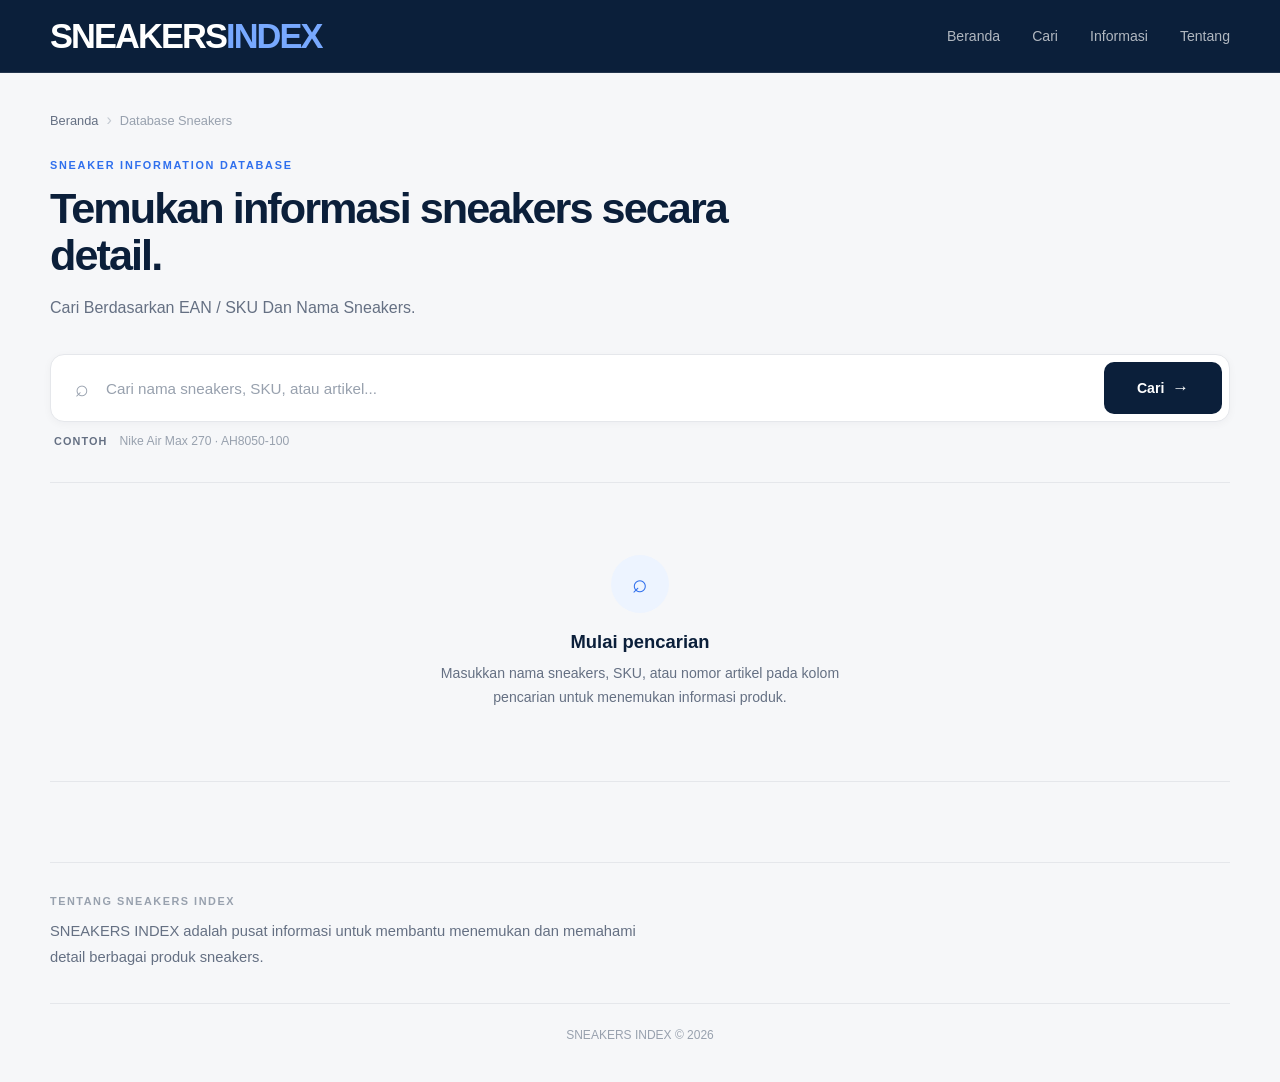
==== commit 893ac005: "Fix font header and logo" ====
--- a/index.html
+++ b/index.html
@@ -137,9 +137,7 @@
             </h1>
 
             <p class="hero-description">
-                Cari berdasarkan nama produk, SKU, atau nomor artikel
-                untuk melihat informasi mengenai keunggulan, material,
-                fungsi, dan teknologi yang digunakan.
+                Cari Berdasarkan EAN / SKU Dan Nama Sneakers.
             </p>
 
         </header>
--- a/style.css
+++ b/style.css
@@ -182,13 +182,13 @@
         var(--white);
 
     font-size:
-        1.15rem;
+        2.15rem;
 
     font-weight:
         800;
 
     letter-spacing:
-        -0.045em;
+        -0.055em;
 
 }
 
@@ -440,7 +440,7 @@
         var(--navy);
 
     font-size:
-        clamp(2rem, 5vw, 3.35rem);
+        clamp(1.7rem, 4vw, 2.7rem);
 
     line-height:
         1.08;
@@ -449,7 +449,7 @@
         800;
 
     letter-spacing:
-        -0.055em;
+        -0.045em;
 
 }
 
